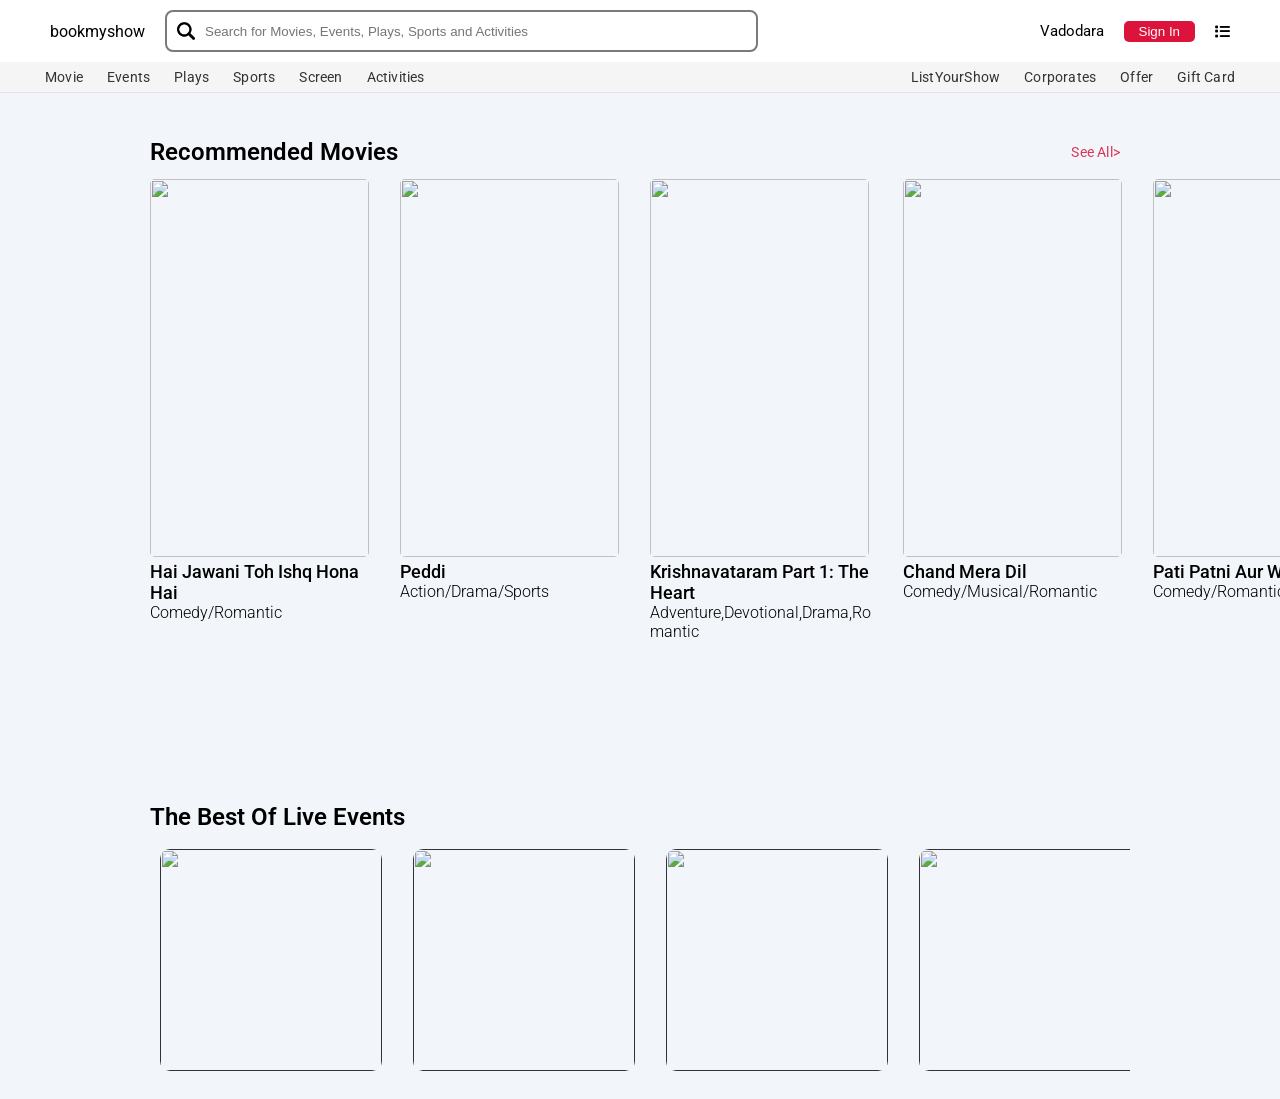
==== BookByShow/index.html @ 62a11cc4 "Added  all folders" ====
<!DOCTYPE html>
<html lang="en">
<head>
    <meta charset="UTF-8">
    <meta name="viewport" content="width=device-width, initial-scale=1.0">
    <title>Movie Tickets, Plays, Sports, Events &amp; Cinemas near Vadodara - BookMyShow Vadodara.</title>
    <link rel="stylesheet" href="https://cdnjs.cloudflare.com/ajax/libs/font-awesome/6.7.2/css/all.min.css">
    <link rel="shortcut icon" href="https://imgs.search.brave.com/q6VRCB68q_gU10iP2UVj4PiWqXCa2MXlOCMlMqbNGKY/rs:fit:860:0:0:0/g:ce/aHR0cHM6Ly9sb2dv/ZGl4LmNvbS9sb2dv/LzIwMTA5MTgucG5n" type="image/x-icon">
    <link rel="stylesheet" href="style.css">
</head>
<body>
    <!-- Header -->
     <header class="header">
        <nav class="navBar">
            <div class="left-nav">
                <p>book<span>my</span>show</p>
                <div class="search-bx">
                    <!-- <i class="fa-solid fa-magnifying-glass"></i> -->
                    <img src="assetsbookmyshow/magnifying-glass.png" style="width: 18px; height: 18px;" alt="Search-Icon">
                    <input type="text" placeholder="Search for Movies, Events, Plays, Sports and Activities">
                </div>
            </div>
            <div class="right-nav">
                <ul>
                    <li>Vadodara</li>
                    <li><button>Sign In</button></li>
                    <i class="fa-solid fa-list"></i>
                </ul>
            </div>
        </nav>

        <div class="sub-navbar">
            <div class="left-link">
                <a href="">Movie</a>
                <a href="">Events</a>
                <a href="">Plays</a>
                <a href="">Sports</a>
                <a href="">Screen</a>
                <a href="">Activities</a>
            </div>
            <div class="right-link">
                <a href="">ListYourShow</a>
                <a href="">Corporates</a>
                <a href="">Offer</a>
                <a href="">Gift Card</a>
            </div>
        </div>
     </header>

     <section class="main">
        <div class="advertisment">
            <img src="https://assets-in-gm.bmscdn.com/promotions/cms/creatives/1780396065565_killbillthewholebloodyaffairweb.jpg" alt="">
        </div>
     </section>

     <section class="recommendation">
        <div class="mainheading">
            <p>Recommended Movies</p>
            <a href="#">See All></a>
        </div>
        <div class="cards">

            <div class="card card1">
                <img src="https://assets-in.bmscdn.com/discovery-catalog/events/tr:w-400,h-600,bg-CCCCCC,e-usm-2-2-0.5-0.008:w-400.0,h-660.0,cm-pad_resize,bg-000000,fo-top:l-image,i-discovery-catalog@@icons@@like_202006280402.png,lx-24,ly-617,w-29,l-end:l-text,ie-NzYuOEsrIExpa2Vz,fs-29,co-FFFFFF,ly-612,lx-70,pa-8_0_0_0,l-end:l-image,i-discovery-catalog@@icons@@pt-v1.png,t-false,lfo-top_right,lx-N5,ly-0,w-160,l-end/et00447266-lppaakapvl-portrait.jpg" alt="">

                <p class="text">Hai Jawani Toh Ishq Hona Hai</p>
                <p class="type">Comedy/Romantic</p>
            </div>

            <div class="card card2">
                <img src="https://assets-in.bmscdn.com/discovery-catalog/events/tr:w-400,h-600,bg-CCCCCC,e-usm-2-2-0.5-0.008:w-400.0,h-660.0,cm-pad_resize,bg-000000,fo-top:l-image,i-discovery-catalog@@icons@@like_202006280402.png,lx-24,ly-617,w-29,l-end:l-text,ie-NTIzSysgTGlrZXM%3D,fs-29,co-FFFFFF,ly-612,lx-70,pa-8_0_0_0,l-end:l-image,i-discovery-catalog@@icons@@pt-v1.png,t-false,lfo-top_right,lx-N5,ly-0,w-160,l-end/et00439772-czdmzgbjfx-portrait.jpg" alt="">

                <p class="text">Peddi</p>
                <p class="type">Action/Drama/Sports</p>
            </div>

            <div class="card card3">
                <img src="https://assets-in.bmscdn.com/discovery-catalog/events/tr:w-400,h-600,bg-CCCCCC,e-usm-2-2-0.5-0.008:w-400.0,h-660.0,cm-pad_resize,bg-000000,fo-top:l-image,i-discovery-catalog@@icons@@star-icon-202203010609.png,lx-24,ly-615,w-29,l-end:l-text,ie-OS4xLzEwICAzMS44SysgVm90ZXM%3D,fs-29,co-FFFFFF,ly-612,lx-70,pa-8_0_0_0,l-end/et00495498-mcqealqwgs-portrait.jpg" alt="">

                <p class="text">Krishnavataram Part 1: The Heart</p>
                <p class="type">Adventure,Devotional,Drama,Romantic</p>
            </div>

            <div class="card card4">
                <img src="https://assets-in.bmscdn.com/discovery-catalog/events/tr:w-400,h-600,bg-CCCCCC,e-usm-2-2-0.5-0.008:w-400.0,h-660.0,cm-pad_resize,bg-000000,fo-top:l-image,i-discovery-catalog@@icons@@star-icon-202203010609.png,lx-24,ly-615,w-29,l-end:l-text,ie-OC4xLzEwICAxNC4zSysgVm90ZXM%3D,fs-29,co-FFFFFF,ly-612,lx-70,pa-8_0_0_0,l-end/et00484700-nstldwkesv-portrait.jpg" alt="">
                <p class="text">Chand Mera Dil</p>
                <p class="type">Comedy/Musical/Romantic</p>
            </div>


            <div class="card card4">
                <img src="https://assets-in.bmscdn.com/discovery-catalog/events/tr:w-400,h-600,bg-CCCCCC,e-usm-2-2-0.5-0.008:w-400.0,h-660.0,cm-pad_resize,bg-000000,fo-top:l-image,i-discovery-catalog@@icons@@star-icon-202203010609.png,lx-24,ly-615,w-29,l-end:l-text,ie-OC40LzEwICAyMC4ySysgVm90ZXM%3D,fs-29,co-FFFFFF,ly-612,lx-70,pa-8_0_0_0,l-end/et00485890-rrwgnrapqk-portrait.jpg" alt="">
                <p class="text">Pati Patni Aur Woh Do</p>
                <p class="type">Comedy/Romantic</p>
            </div>

        </div>
     </section>

     <section class="banner">
        <a href=""><img src="https://assets-in.bmscdn.com/discovery-catalog/collections/tr:w-1440,h-120/stream-leadin-web-collection-202210241242.png" alt=""></a>
     </section>

     <section class="live">
        <div class="mainheading">
            <p>The Best Of Live Events</p>
        </div>

        <div class="sqcards">

            <div class="sqcard sqcard1">
                <a href=""><img src="https://assets-in.bmscdn.com/discovery-catalog/collections/tr:w-800,h-800:l-text,ie-MTUrIEV2ZW50cw%3D%3D,co-FFFFFF,ff-Roboto,fs-64,lx-48,ly-320,tg-b,pa-8_0_0_0,l-end:w-300/comedy-shows-collection-202211140440.png" alt=""></a>
                
            </div>


            <div class="sqcard sqcard2">
                <a href=""><img src="https://assets-in.bmscdn.com/discovery-catalog/collections/tr:w-800,h-800:l-text,ie-MTArIEV2ZW50cw%3D%3D,co-FFFFFF,ff-Roboto,fs-64,lx-48,ly-320,tg-b,pa-8_0_0_0,l-end:w-300/amusement-parks-banner-desktop-collection-202503251132.png" alt=""></a>
                
            </div>


            <div class="sqcard sqcard3">
                <a href=""><img src="https://assets-in.bmscdn.com/discovery-catalog/collections/tr:w-800,h-800:l-text,ie-MTAgRXZlbnRz,co-FFFFFF,ff-Roboto,fs-64,lx-48,ly-320,tg-b,pa-8_0_0_0,l-end:w-300/theatre-shows-collection-202211140440.png" alt=""></a>
                
            </div>


            <div class="sqcard sqcard4">
                <a href=""><img src="https://assets-in.bmscdn.com/discovery-catalog/collections/tr:w-800,h-800:l-text,ie-NiBFdmVudHM%3D,co-FFFFFF,ff-Roboto,fs-64,lx-48,ly-320,tg-b,pa-8_0_0_0,l-end:w-300/kids-banner-desktop-collection-202503251132.png" alt=""></a>
                
            </div>


            <div class="sqcard sqcard5">
                <a href="#"><img src="https://assets-in.bmscdn.com/discovery-catalog/collections/tr:w-800,h-800:l-text,ie-MTUrIEV2ZW50cw%3D%3D,co-FFFFFF,ff-Roboto,fs-64,lx-48,ly-320,tg-b,pa-8_0_0_0,l-end:w-300/music-shows-collection-202211140440.png" alt=""></a>
                
            </div>
            <div class="sqcard sqcard1">
                <a href=""><img src="https://assets-in.bmscdn.com/discovery-catalog/collections/tr:w-800,h-800:l-text,ie-MTUrIEV2ZW50cw%3D%3D,co-FFFFFF,ff-Roboto,fs-64,lx-48,ly-320,tg-b,pa-8_0_0_0,l-end:w-300/comedy-shows-collection-202211140440.png" alt=""></a>
                
            </div>


            <div class="sqcard sqcard2">
                <a href=""><img src="https://assets-in.bmscdn.com/discovery-catalog/collections/tr:w-800,h-800:l-text,ie-MTArIEV2ZW50cw%3D%3D,co-FFFFFF,ff-Roboto,fs-64,lx-48,ly-320,tg-b,pa-8_0_0_0,l-end:w-300/amusement-parks-banner-desktop-collection-202503251132.png" alt=""></a>
                
            </div>


            <div class="sqcard sqcard3">
                <a href=""><img src="https://assets-in.bmscdn.com/discovery-catalog/collections/tr:w-800,h-800:l-text,ie-MTAgRXZlbnRz,co-FFFFFF,ff-Roboto,fs-64,lx-48,ly-320,tg-b,pa-8_0_0_0,l-end:w-300/theatre-shows-collection-202211140440.png" alt=""></a>
                
            </div>


            <div class="sqcard sqcard4">
                <a href=""><img src="https://assets-in.bmscdn.com/discovery-catalog/collections/tr:w-800,h-800:l-text,ie-NiBFdmVudHM%3D,co-FFFFFF,ff-Roboto,fs-64,lx-48,ly-320,tg-b,pa-8_0_0_0,l-end:w-300/kids-banner-desktop-collection-202503251132.png" alt=""></a>
                
            </div>


            <div class="sqcard sqcard5">
                <a href="#"><img src="https://assets-in.bmscdn.com/discovery-catalog/collections/tr:w-800,h-800:l-text,ie-MTUrIEV2ZW50cw%3D%3D,co-FFFFFF,ff-Roboto,fs-64,lx-48,ly-320,tg-b,pa-8_0_0_0,l-end:w-300/music-shows-collection-202211140440.png" alt=""></a>
                
            </div>


        </div>
     </section>
</body>
</html>
---- BookByShow/style.css ----
@import url('https://fonts.googleapis.com/css2?family=Roboto:ital,wght@0,100..900;1,100..900&display=swap');

*{
    margin: 0;
    padding: 0;
    box-sizing: border-box;
}

body{
    font-family: "Roboto","Sans ";
    background-color: #F2F5F9;
    position: relative;
}

.navBar{
    display: flex;
    justify-content: space-between;
    padding: 10px 50px;
    align-items: center;
    background-color: white;
    /* position: fixed; */
    /* width: 100%; */
    /* z-index: 999; */
    /* top: 0; */
    /* left: 0; */
}

.left-nav{
    display: flex;
    gap: 20px;
    width: 60%;
    align-items: center;
}

.right-nav ul{
    list-style-type: none;
    align-items: center;
    display: flex;
    gap: 20px;
    font-size: 15px;
}

.search-bx{
    border: 2px solid #7a7a7a;
    padding: 10px;
    display: flex;
    gap: 10px;
    width: 100%;
    border-radius: 8px;
}
.search-bx  input{
    outline: none;
    border: none;
    width: 100%;
}

.right-nav button{
    background-color: crimson;
    color: white;
    padding: 3px 15px;
    border: none;
    border-radius: 5px;
}

.sub-navbar{
    /* margin: 0px 40px; */
    display: flex;
    justify-content: space-between;
    background-color: #F5F5F5;
    padding: 0px 35px;
    border-bottom: 1px solid #E5E5E5;
    align-items: center;
    /* position: absolute; */
    /* width: 100%; */
    /* z-index: 1000; */
    /* margin-top: 60px; */
    /* height: auto; */
}

a{
    font-size: 14px;
    font-weight: 400;
    line-height: 30px;
    letter-spacing: 0.2px;
    color: rgb(51, 51, 51);
    cursor: pointer;
    padding: 0px 10px;
    text-decoration: none;
}

.main{
    width: 100%;
    text-align: center;
}

.advertisment img{
    padding: 15px 10px;
}

.recommendation{
    padding: 10px  150px;

}

.mainheading{
    display: flex;
    justify-content: space-between;
    align-items: center;
}

.mainheading p{
    font-size: 24px;
    font-family: Roboto;
    font-weight: 600;
}

.mainheading a{
    color: #DC3558;
    font-size: 14px;
}

.cards{
    display: flex;
    justify-content: space-between;
    align-items: center;
    /* border: 2px solid red; */
    /* flex-wrap: wrap; */
    height: 490px;
    width: 100%;
    gap: 31px;

}

.card{
    /* border: 2px solid red; */
    height: 466px;
    width: 222px;
    overflow-wrap: break-word;
}

.card img{
    height: 378px;
    width: 219px;
    background-repeat: no-repeat;
    object-fit: cover;
    border-radius: 5px;
}

.text{
    font-size: 18px;
    font-weight: 500;
}

.type{
    font-weight: 300;
}

.banner{
    padding: 48px 140px;
}

.banner img{
    height: 100px;

}

.live{
    padding: 10px  150px;
}

.sqcards{
    display: flex;
    justify-content: space-between;
    align-items: center;
    /* border: 2px solid red; */
    gap: 31px;
    height: 258px;
    width: 100%;
    overflow: scroll;
    white-space: nowrap;
}

.sqcards::-webkit-scrollbar{
    display: none;
}

.sqcard{
    /* border: 2px solid #DC3558; */
    height: 222px;
    width: 222px;
    /* padding: 10px; */
}

.sqcard img{
    /* padding: 40px; */
    border-radius: 10px;
    height: 222px;
    width: 222px;
}
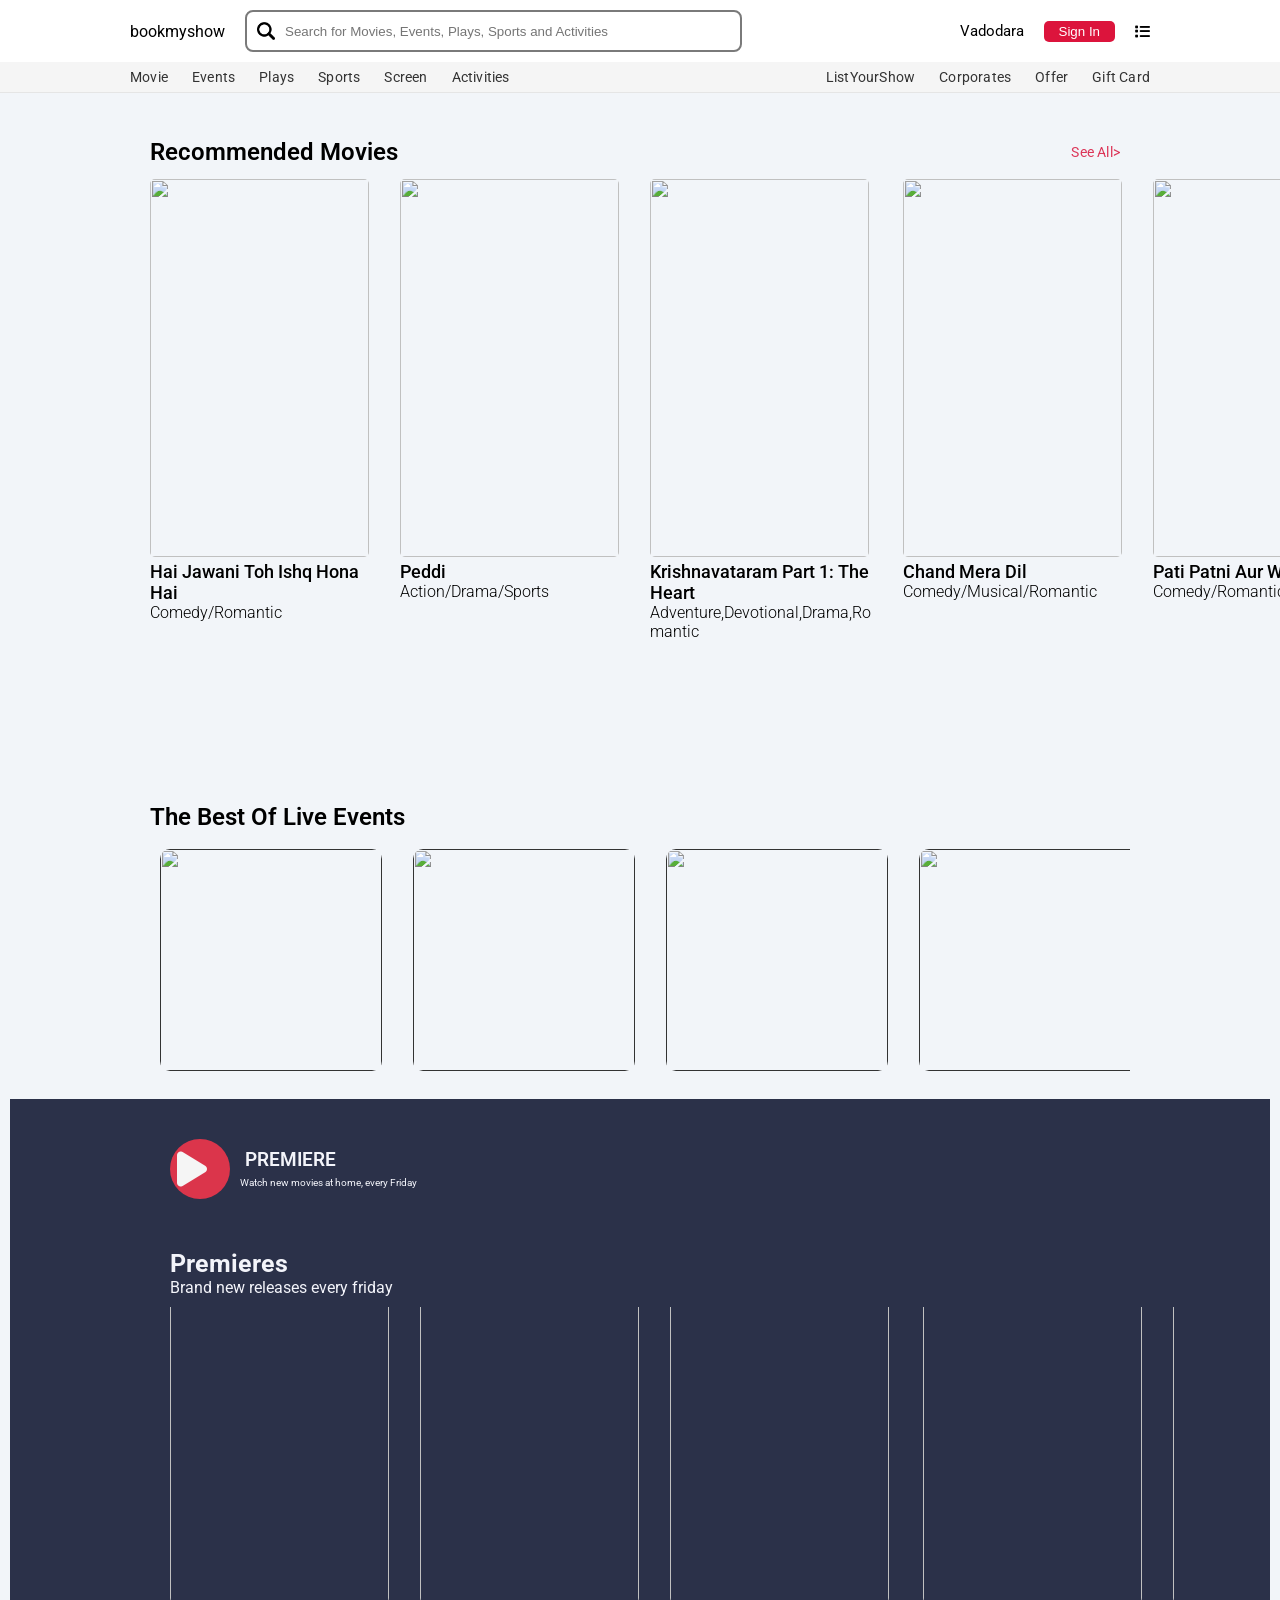
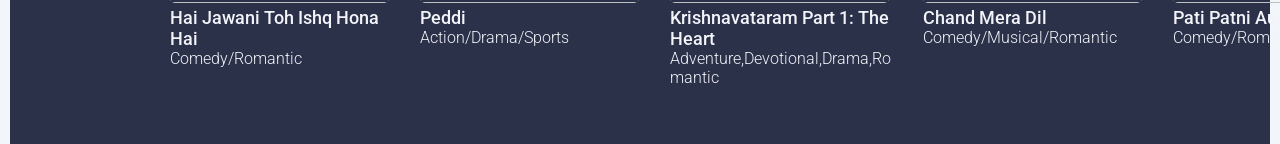
==== commit 1b21d561: "Updated BookByShow" ====
--- a/BookByShow/index.html
+++ b/BookByShow/index.html
@@ -168,5 +168,74 @@
 
         </div>
      </section>
+
+     <section class="Premiere">
+        <div class="premierelogo">
+            <span class="play"><i class="fa-solid fa-play"></i></span>
+            <div>
+                <p>PREMIERE</p>
+                <span class="Premieretext">Watch new movies at home, every Friday</span>
+            </div>
+            
+        </div>
+
+        <div class="headingpremiere">
+            <p class="headingpremieretext">Premieres</p>
+            <p class="subtext">Brand new releases every friday</p>
+        </div>
+
+
+        <div class="pcards">
+
+            <div class="pcard pcard1">
+                <img src="https://assets-in.bmscdn.com/discovery-catalog/events/tr:w-400,h-600,bg-CCCCCC,e-usm-2-2-0.5-0.008/et00499865-ppwkashjyx-portrait.jpg" alt="">
+
+                <p class="ptext">Hai Jawani Toh Ishq Hona Hai</p>
+                <p class="ptype">Comedy/Romantic</p>
+            </div>
+
+            <div class="pcard pcard2">
+                <img src="https://assets-in.bmscdn.com/discovery-catalog/events/tr:w-400,h-600,bg-CCCCCC,e-usm-2-2-0.5-0.008:l-image,i-discovery-catalog@@icons@@bms_premiere_v1.png,t-false,lfo-bottom_left,l-end/et00482084-fgfnwfyzef-portrait.jpg" alt="">
+
+                <p class="ptext">Peddi</p>
+                <p class="ptype">Action/Drama/Sports</p>
+            </div>
+
+            <div class="pcard pcard3">
+                <img src="https://assets-in.bmscdn.com/discovery-catalog/events/tr:w-400,h-600,bg-CCCCCC,e-usm-2-2-0.5-0.008:l-image,i-discovery-catalog@@icons@@bms_premiere_v1.png,t-false,lfo-bottom_left,l-end/et00474992-nelmxymuhs-portrait.jpg" alt="">
+
+                <p class="ptext">Krishnavataram Part 1: The Heart</p>
+                <p class="ptype">Adventure,Devotional,Drama,Romantic</p>
+            </div>
+
+            <div class="pcard pcard4">
+                <img src="https://assets-in.bmscdn.com/discovery-catalog/events/tr:w-400,h-600,bg-CCCCCC,e-usm-2-2-0.5-0.008:w-400.0,h-660.0,cm-pad_resize,bg-000000,fo-top:l-image,i-discovery-catalog@@icons@@star-icon-202203010609.png,lx-24,ly-615,w-29,l-end:l-text,ie-OC4xLzEwICAxNC4zSysgVm90ZXM%3D,fs-29,co-FFFFFF,ly-612,lx-70,pa-8_0_0_0,l-end/et00484700-nstldwkesv-portrait.jpg" alt="">
+                <p class="ptext">Chand Mera Dil</p>
+                <p class="ptype">Comedy/Musical/Romantic</p>
+            </div>
+
+
+            <div class="pcard pcard4">
+                <img src="https://assets-in.bmscdn.com/discovery-catalog/events/tr:w-400,h-600,bg-CCCCCC,e-usm-2-2-0.5-0.008:l-image,i-discovery-catalog@@icons@@bms_premiere_v1.png,t-false,lfo-bottom_left,l-end/et00499956-ldhkpppsnx-portrait.jpg" alt="">
+                <p class="ptext">Pati Patni Aur Woh Do</p>
+                <p class="ptype">Comedy/Romantic</p>
+            </div>
+
+
+            <div class="pcard pcard4">
+                <img src="https://assets-in.bmscdn.com/discovery-catalog/events/tr:w-400,h-600,bg-CCCCCC,e-usm-2-2-0.5-0.008:l-image,i-discovery-catalog@@icons@@bms_premiere_v1.png,t-false,lfo-bottom_left,l-end/et00500897-rejtvxbjrk-portrait.jpg" alt="">
+                <p class="ptext">Pati Patni Aur Woh Do</p>
+                <p class="ptype">Comedy/Romantic</p>
+            </div>
+
+        </div>
+
+
+        
+     </section>
+
+
+
+     <script src="https://kit.fontawesome.com/82702a7970.js" crossorigin="anonymous"></script>
 </body>
 </html>
--- a/BookByShow/style.css
+++ b/BookByShow/style.css
@@ -9,20 +9,21 @@
 body{
     font-family: "Roboto","Sans ";
     background-color: #F2F5F9;
-    position: relative;
+    /* position: relative; */
 }
 
 .navBar{
     display: flex;
     justify-content: space-between;
-    padding: 10px 50px;
+    padding: 10px 130px;
     align-items: center;
     background-color: white;
-    /* position: fixed; */
-    /* width: 100%; */
-    /* z-index: 999; */
-    /* top: 0; */
-    /* left: 0; */
+    /* margin: ; */
+    /* position: fixed;
+    width: 100%;
+    z-index: 999;
+    top: 0;
+    left: 0; */
 }
 
 .left-nav{
@@ -67,11 +68,11 @@
     display: flex;
     justify-content: space-between;
     background-color: #F5F5F5;
-    padding: 0px 35px;
+    padding: 0px 120px;
     border-bottom: 1px solid #E5E5E5;
     align-items: center;
     /* position: absolute; */
-    /* width: 100%; */
+    width: 100%;
     /* z-index: 1000; */
     /* margin-top: 60px; */
     /* height: auto; */
@@ -197,3 +198,118 @@
     height: 222px;
     width: 222px;
 }
+
+.Premiere{
+    background-color: #2B3149;
+    height: 645px;
+    margin: 0px 10px;
+    padding: 40px 20px;
+}
+
+.premierelogo{
+    display: flex;
+    margin: 0px 140px;
+    /* justify-content: center; */
+    align-items: center;
+    
+}
+
+
+.premierelogo .play{
+    background-color: #DB354B;
+    width: 60px;
+    height: 60px;
+    padding: 10px 7px;
+    border-radius: 50%;
+}
+
+.fa-play{
+    color: #F5F5F5;
+    font-size: 40px;
+    text-align: center;
+}
+
+
+.Premieretext{
+    color: #F3F4FA;
+    font-size: 10px;
+    /* display: flex; */
+    padding: 0px 10px;
+    justify-content: center;
+    align-items: center;
+    
+}
+
+.premierelogo div p{
+    color: #F3F4FA;
+    padding: 0px 15px;
+    font-weight: 600;
+    font-size: larger;
+    font-family: Roboto;
+}
+
+
+.headingpremiere{
+    margin-top: 50px;
+}
+
+.headingpremiere p{
+    color: #F3F4FA;
+}
+
+.headingpremieretext{
+    font-size: 25px;
+    font-weight: 700;
+    margin: 0px 140px;
+}
+
+.subtext{
+    margin: 0px 140px;
+}
+
+
+.pcards{
+    display: flex;
+    justify-content: space-between;
+    align-items: center;
+    /* border: 2px solid red; */
+    /* flex-wrap: wrap; */
+    height: 390px;
+    width: 1200px;
+    gap: 31px;
+    /* margin-left: 140px; */
+    overflow-x: scroll;
+    overflow-y: hidden;
+    margin: 10px 140px;
+}
+
+.pcards::-webkit-scrollbar{
+    display: none;
+}
+
+.pcard{
+    /* border: 2px solid red; */
+    height: 466px;
+    width: 222px;
+    overflow-wrap: break-word;
+    /* margin: 15px 140px; */
+}
+
+.pcard img{
+    height: 334px;
+    width: 219px;
+    background-repeat: no-repeat;
+    object-fit: cover;
+    border-radius: 5px;
+}
+
+.pcard .ptext{
+    color: #F3F4FA;
+    font-size: 18px;
+    font-weight: 500;
+}
+
+.ptype{
+    color: #F3F4FA;
+    font-weight: 300;
+}
